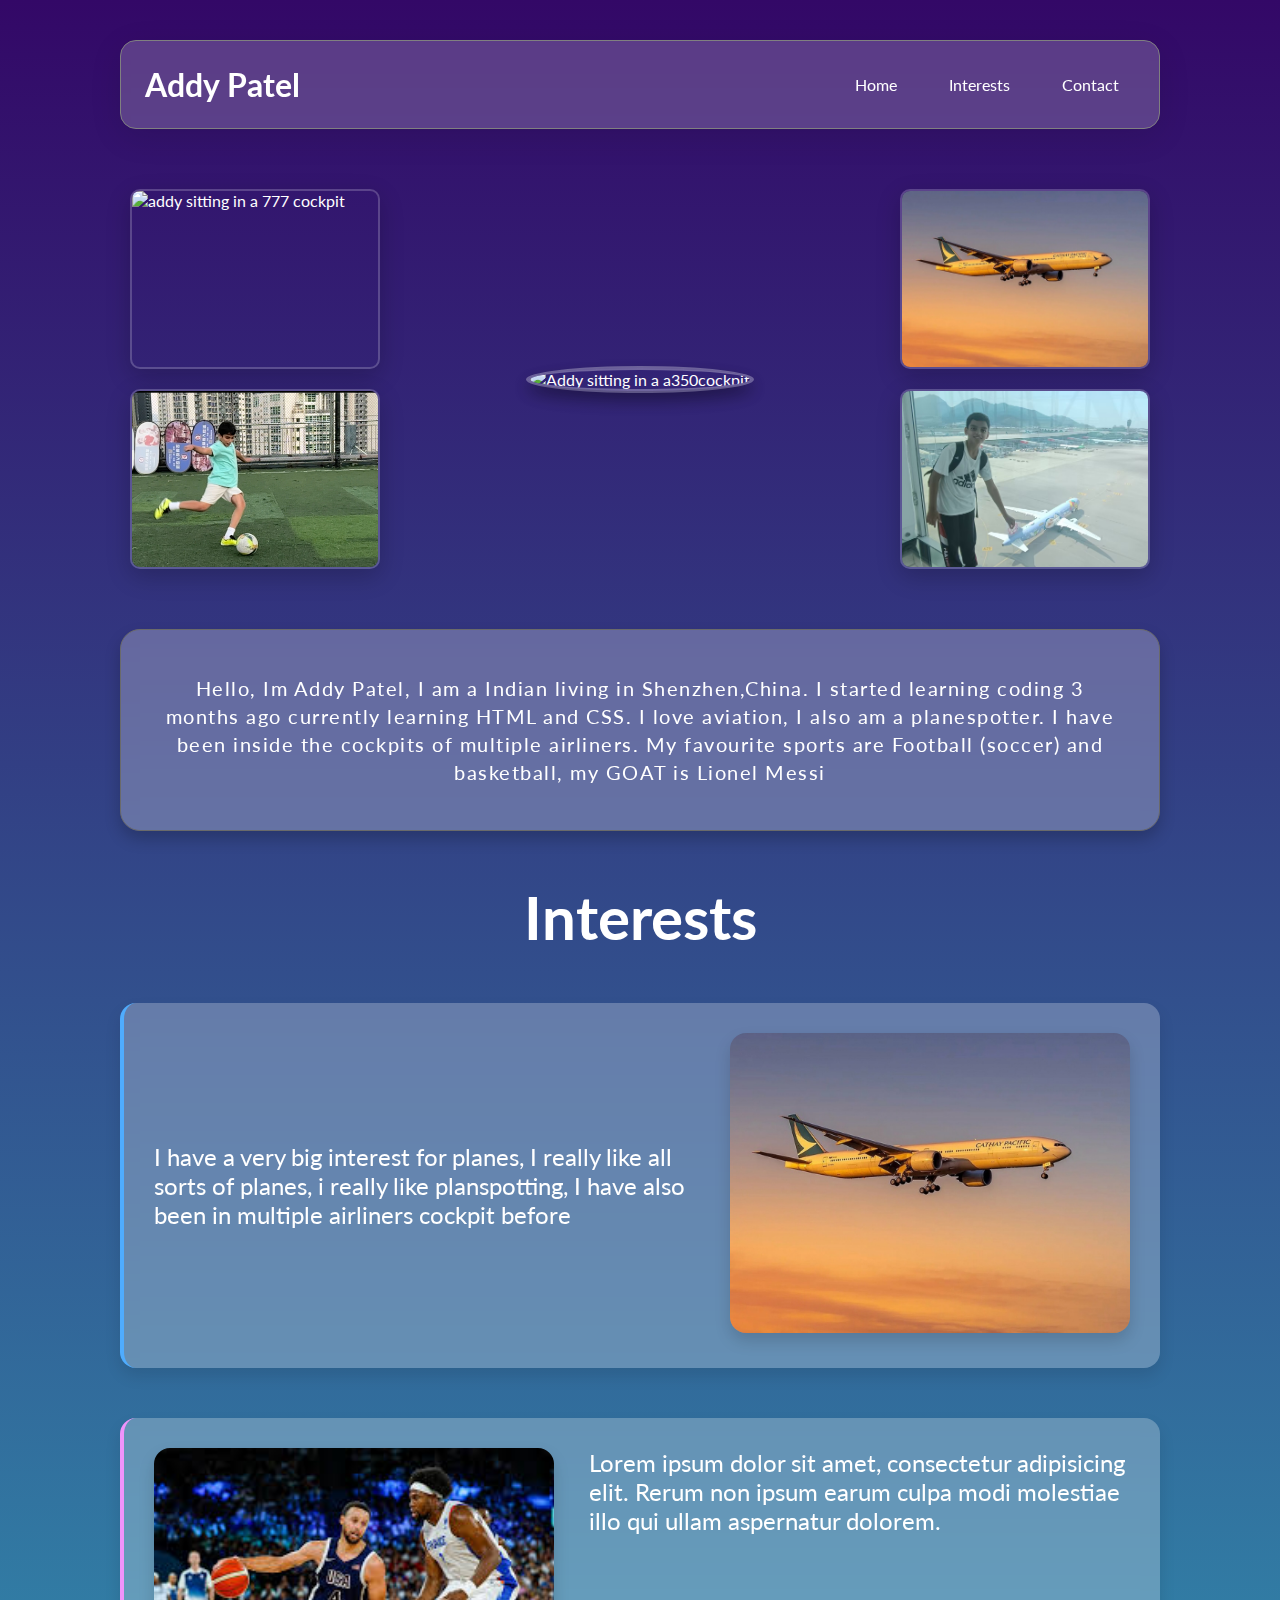
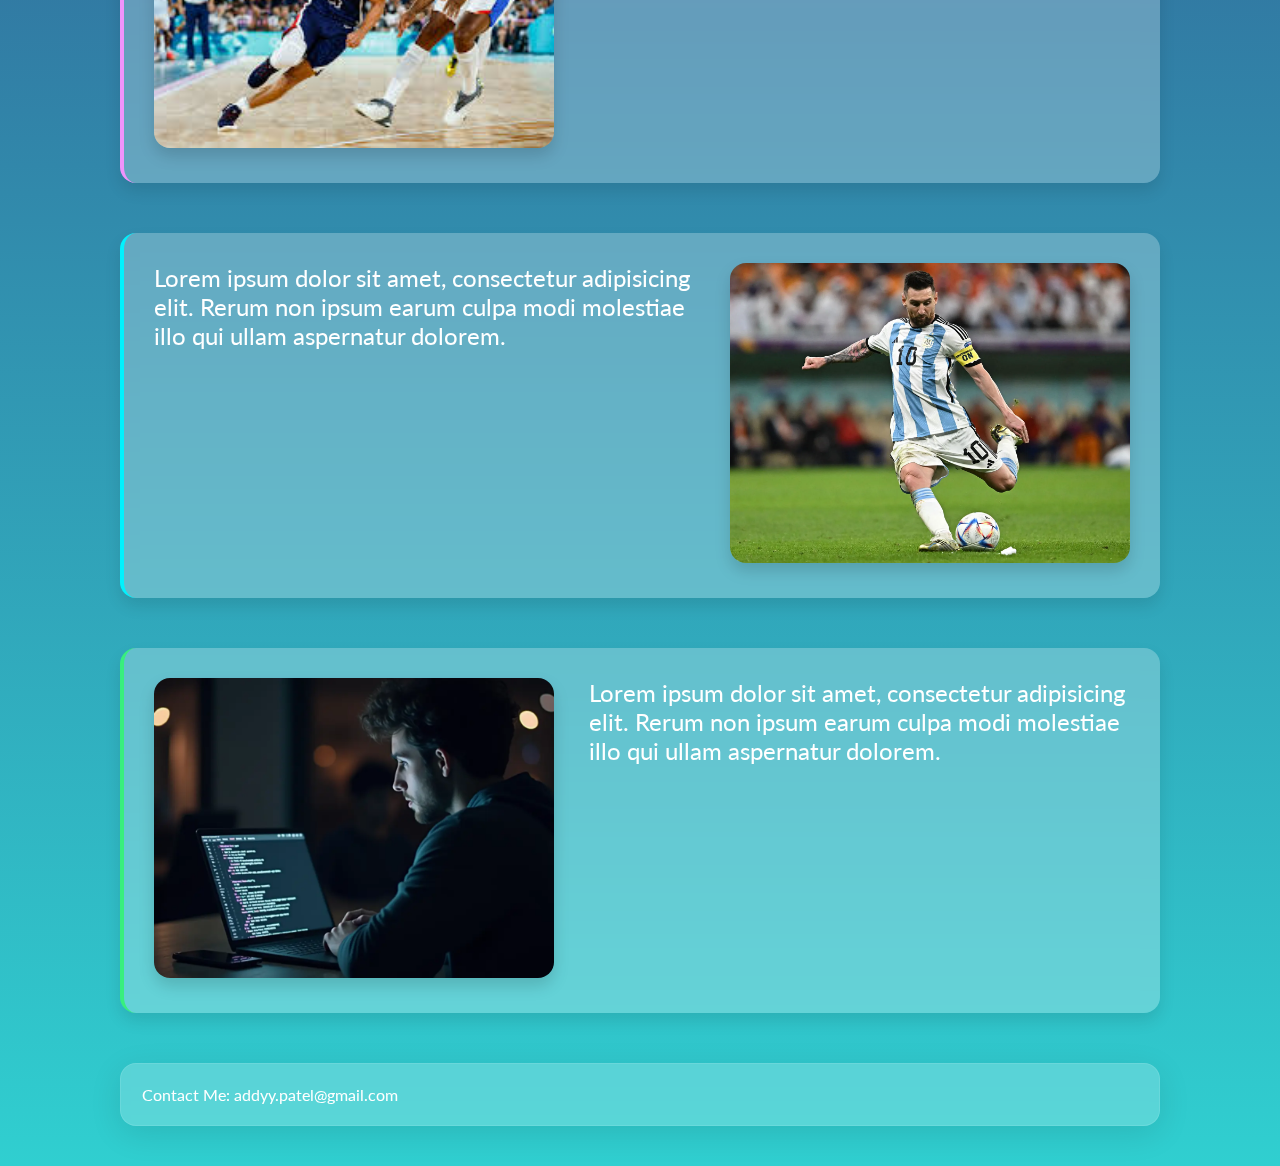
==== CODING-PORTFOLIO/index.html @ 6c1fec14 "Add files via upload" ====
<!DOCTYPE html>
<html lang="en">
  <head>
    <meta charset="UTF-8" />
    <meta name="viewport" content="width=device-width, initial-scale=1.0" />
    <link rel="stylesheet" href="css/styles.css" />
    <title>Addy Patel's Portfolio</title>
    <link
      rel="stylesheet"
      href="https://cdnjs.cloudflare.com/ajax/libs/font-awesome/6.7.1/css/all.min.css"
      integrity="sha512-5Hs3dF2AEPkpNAR7UiOHba+lRSJNeM2ECkwxUIxC1Q/FLycGTbNapWXB4tP889k5T5Ju8fs4b1P5z/iB4nMfSQ=="
      crossorigin="anonymous"
      referrerpolicy="no-referrer"
    />
  </head>
  <body>
    <div class="container">
      <header class="header">
        <h1>Addy Patel</h1>
        <nav>
          <ul class="nav-bar">
            <li>
              <a href="#home">Home</a>
            </li>
            <li>
              <a href="#interests">Interests</a>
            </li>

            <li>
              <a href="#contact">Contact</a>
            </li>
          </ul>
        </nav>
      </header>
      <main>
        <section>
          <div>
            <div class="images">
              <div class="interests-images-1">
                <img
                  src="/images/777cockpit.JPG"
                  alt="addy sitting in a 777 cockpit"
                />
                <img
                  src="/images/football.jpg"
                  alt="Addy Shooting a football"
                />
              </div>
              <div class="profile-picture">
                <img
                  class="profile-picture"
                  width="300"
                  height="300"
                  src="/images/a350cockpit.JPG"
                  alt="Addy sitting in a a350cockpit"
                />
              </div>
              <div class="interests-images-2">
                <img
                  src="/images/planespotting.JPG"
                  alt="cathay 777 landing at hong kong"
                />
                <img
                  src="/images/hkg-airport.JPG"
                  alt="Addy pretending to hold a plane"
                />
              </div>
            </div>
            <div class="about-me">
              <p>
                Hello, Im Addy Patel, I am a Indian living in Shenzhen,China. I
                started learning coding 3 months ago currently learning HTML and
                CSS. I love aviation, I also am a planespotter. I have been
                inside the cockpits of multiple airliners. My favourite sports
                are Football (soccer) and basketball, my GOAT is Lionel Messi
              </p>
            </div>
          </div>
        </section>
        <section class="interest-section">
          <h1>Interests</h1>
          <div class="aviation-interest">
            <p>
              I have a very big interest for planes, I really like all sorts of
              planes, i really like planspotting, I have also been in multiple
              airliners cockpit before
            </p>
            <div class="aviation-image">
              <img
                src="/images/planespotting.JPG"
                alt="cathay777 landing in hkg"
              />
            </div>
          </div>
          <div class="basketball-interest">
            <div class="basketball-image">
              <img
                src="/images/steph-curry-playing-bball.jpeg"
                alt="Steph Curry playing Basketball in the olympics"
              />
            </div>
            <p>
              Lorem ipsum dolor sit amet, consectetur adipisicing elit. Rerum
              non ipsum earum culpa modi molestiae illo qui ullam aspernatur
              dolorem.
            </p>
          </div>
          <div class="football-interest">
            <p>
              Lorem ipsum dolor sit amet, consectetur adipisicing elit. Rerum
              non ipsum earum culpa modi molestiae illo qui ullam aspernatur
              dolorem.
            </p>
            <div class="football-image">
              <img
                src="/images/messi-playing-football.webp"
                alt="Messi Shooting a football"
              />
            </div>
          </div>
          <div class="coding-interest">
            <div class="coding-image">
              <img src="/images/person-coding.webp" alt="Person coding " />
            </div>
            <p>
              Lorem ipsum dolor sit amet, consectetur adipisicing elit. Rerum
              non ipsum earum culpa modi molestiae illo qui ullam aspernatur
              dolorem.
            </p>
          </div>
        </section>
      </main>
      <footer>
        <div class="footer-content">
          <div>
            <p>
              Contact Me:
              <a href="mailto:addyy.patel@gmail.com" class="email-link"></a
              >addyy.patel@gmail.com
            </p>
          </div>
          <div class="social-media-icons">
            <a href="#"><i class="fa-brands fa-instagram"></i></a>
            <a href="#"><i class="fa-brands fa-youtube"></i></a>
            <a href="#"><i class="fa-brands fa-github"></i></a>
          </div>
        </div>
      </footer>
    </div>
  </body>
</html>
---- CODING-PORTFOLIO/css/styles.css ----
@import url("https://fonts.googleapis.com/css2?family=Lato:ital,wght@0,100;0,300;0,400;0,700;0,900;1,100;1,300;1,400;1,700;1,900&family=Poppins:ital,wght@0,100;0,200;0,300;0,400;0,500;0,600;0,700;0,800;0,900;1,100;1,200;1,300;1,400;1,500;1,600;1,700;1,800;1,900&display=swap");
* {
  padding: 0;
  margin: 0;
  box-sizing: border-box;
}
body {
  font-family: "Lato", sans-serif;
  color: white;
  background: linear-gradient(to top, #30cfd0 0%, #330867 100%) no-repeat
    center/cover;
  min-height: 100vh;
}
.container {
  margin: 0 auto;
  max-width: 1200px;
  padding: 40px 80px;
}
a {
  text-decoration: none;
  color: white;
}
a:hover {
  color: rgb(247, 225, 225);
  text-decoration: underline;
}
ul {
  list-style: none;
}
.header {
  display: flex;
  justify-content: space-between;
  align-items: center;
  padding: 24px;
  border: 1px solid grey;
  border-radius: 16px;
  box-shadow: 0 8px 32px rgba(0, 0, 0, 0.1);
  backdrop-filter: blur(5px);
  background: rgba(255, 255, 255, 0.2);
}
.nav-bar a:hover {
  background-color: rgba(255, 255, 255, 0.3);
  color: white;
  border: 1px solid rgba(255, 255, 255, 0.25);
  border-radius: 8px;
  box-shadow: 0 8px 32px rgba(0, 0, 0, 0.1);
}
.nav-bar a {
  padding: 8px 16px;
}
.nav-bar {
  display: flex;
  gap: 20px;
}
.images {
  display: flex;
  justify-content: space-between;
  align-items: center;
  margin-top: 50px;
  margin-bottom: 50px;
}
.profile-picture {
  border-radius: 50%;
  object-fit: cover;
  object-position: center;
  border: 2px solid rgba(255, 255, 255, 0.3);
  box-shadow: 0 8px 16px rgba(0, 0, 0, 0.2);
}
.profile-picture:hover {
  transform: scale(1.05);
}
.interests-images-1 {
  display: flex;
  flex-direction: column;
}
.interests-images-1 img:hover {
  transform: scale(1.05);
}
.interests-images-2 {
  display: flex;
  flex-direction: column;
}
.interests-images-2 img:hover {
  transform: scale(1.05);
}
.interests-images-2 img {
  margin: 10px;
  width: 250px;
  border-radius: 10px;
  height: 180px;
  object-fit: cover;
  object-position: center;
  border: 2px solid rgba(255, 255, 255, 0.2);
  box-shadow: 0 8px 24px rgba(0, 0, 0, 0.2);
}

.interests-images-1 img {
  margin: 10px;
  width: 250px;
  border-radius: 10px;
  height: 180px;
  object-fit: cover;
  object-position: center;
  border: 2px solid rgba(255, 255, 255, 0.2);
  box-shadow: 0 8px 24px rgba(0, 0, 0, 0.2);
}
.about-me {
  display: flex;
  justify-content: center;
  align-items: center;
  padding: 24px;
  border: 1px solid rgb(106, 106, 106);
  border-radius: 20px;
  background: rgba(255, 255, 255, 0.25);
  backdrop-filter: blur(8px);
  box-shadow: 0 8px 16px rgba(0, 0, 0, 0.2);
}
.about-me p {
  font-size: 20px;
  line-height: 1.4;
  font-weight: medium;
  text-align: center;
  letter-spacing: 1px;
  margin: 20px;
  letter-spacing: 1.5px;
}
.interest-section {
  margin: 50px 0;
}
.interest-section h1 {
  font-size: 60px;
  font-weight: bold;
  text-align: center;
}
.aviation-interest:hover {
  transform: translateY(-5px);
  box-shadow: 0 8px 36px rgba(0, 0, 0, 0.15);
}
.aviation-interest {
  display: flex;
  flex-direction: row;
  justify-content: center;
  align-items: center;
  margin-top: 50px;
  gap: 35px;
  font-size: 24px;
  background: rgba(255, 255, 255, 0.25);
  backdrop-filter: blur(8px);
  box-shadow: 0 8px 16px rgba(0, 0, 0, 0.1);
  padding: 30px;
  border-radius: 16px;
}
.aviation-image img {
  width: 400px;
  height: 300px;
  object-fit: cover;
  object-position: center;
  border-radius: 16px;
  box-shadow: 0 8px 16px rgba(0, 0, 0, 0.15);
}
.aviation-interest {
  border-left: 4px solid #4facfe;
}
.basketball-interest:hover {
  transform: translateY(-5px);
  box-shadow: 0 8px 36px rgba(0, 0, 0, 0.15);
}
.basketball-interest {
  display: flex;
  margin-top: 50px;
  gap: 35px;
  font-size: 24px;
  background: rgba(255, 255, 255, 0.25);
  backdrop-filter: blur(8px);
  box-shadow: 0 8px 16px rgba(0, 0, 0, 0.1);
  padding: 30px;
  border-radius: 16px;
}
.basketball-image img {
  width: 400px;
  height: 300px;
  object-fit: cover;
  object-position: center;
  border-radius: 16px;
  box-shadow: 0 8px 16px rgba(0, 0, 0, 0.15);
}
.basketball-interest {
  border-left: 4px solid #f093fb;
}
.football-interest:hover {
  transform: translateY(-5px);
  box-shadow: 0 8px 36px rgba(0, 0, 0, 0.15);
}
.football-interest {
  display: flex;
  margin-top: 50px;
  gap: 35px;
  font-size: 24px;
  background: rgba(255, 255, 255, 0.25);
  backdrop-filter: blur(8px);
  box-shadow: 0 8px 16px rgba(0, 0, 0, 0.1);
  padding: 30px;
  border-radius: 16px;
}
.football-image img {
  width: 400px;
  height: 300px;
  object-fit: cover;
  object-position: center;
  border-radius: 16px;
  box-shadow: 0 8px 16px rgba(0, 0, 0, 0.15);
}
.football-interest {
  border-left: 4px solid #00f2fe;
}
.coding-interest:hover {
  transform: translateY(-5px);
  box-shadow: 0 8px 36px rgba(0, 0, 0, 0.15);
}
.coding-interest {
  display: flex;
  margin-top: 50px;
  gap: 35px;
  font-size: 24px;
  background: rgba(255, 255, 255, 0.25);
  backdrop-filter: blur(8px);
  box-shadow: 0 8px 16px rgba(0, 0, 0, 0.1);
  padding: 30px;
  border-radius: 16px;
}

.coding-image img {
  width: 400px;
  height: 300px;
  object-fit: cover;
  object-position: center;
  border-radius: 16px;
  box-shadow: 0 8px 16px rgba(0, 0, 0, 0.15);
}
.coding-interest {
  border-left: 4px solid #38ef7d;
}
.footer-content {
  display: flex;
  justify-content: space-between;
  align-items: center;
  margin-top: 40px;
  padding: 21px;
  border: 1px solid rgba(255, 255, 255, 0.1);
  border-radius: 16px;
  box-shadow: 0 8px 32px rgba(0, 0, 0, 0.1);
  backdrop-filter: blur(5px);
  background: rgba(255, 255, 255, 0.2);
}
.social-media-icons a i {
  font-size: 25px;
  text-shadow: 0 2px 4px rgba(0, 0, 0, 0.2);
}
.social-media-icons {
  display: flex;
  gap: 20px;
}
.social-media-icons a i:hover {
  transform: scale(1.2) rotate(5deg);
}
.email-link {
  color: rgba(255, 255, 255, 0.9);
}
.email-link:hover {
  text-decoration: underline;
  color: white;
}
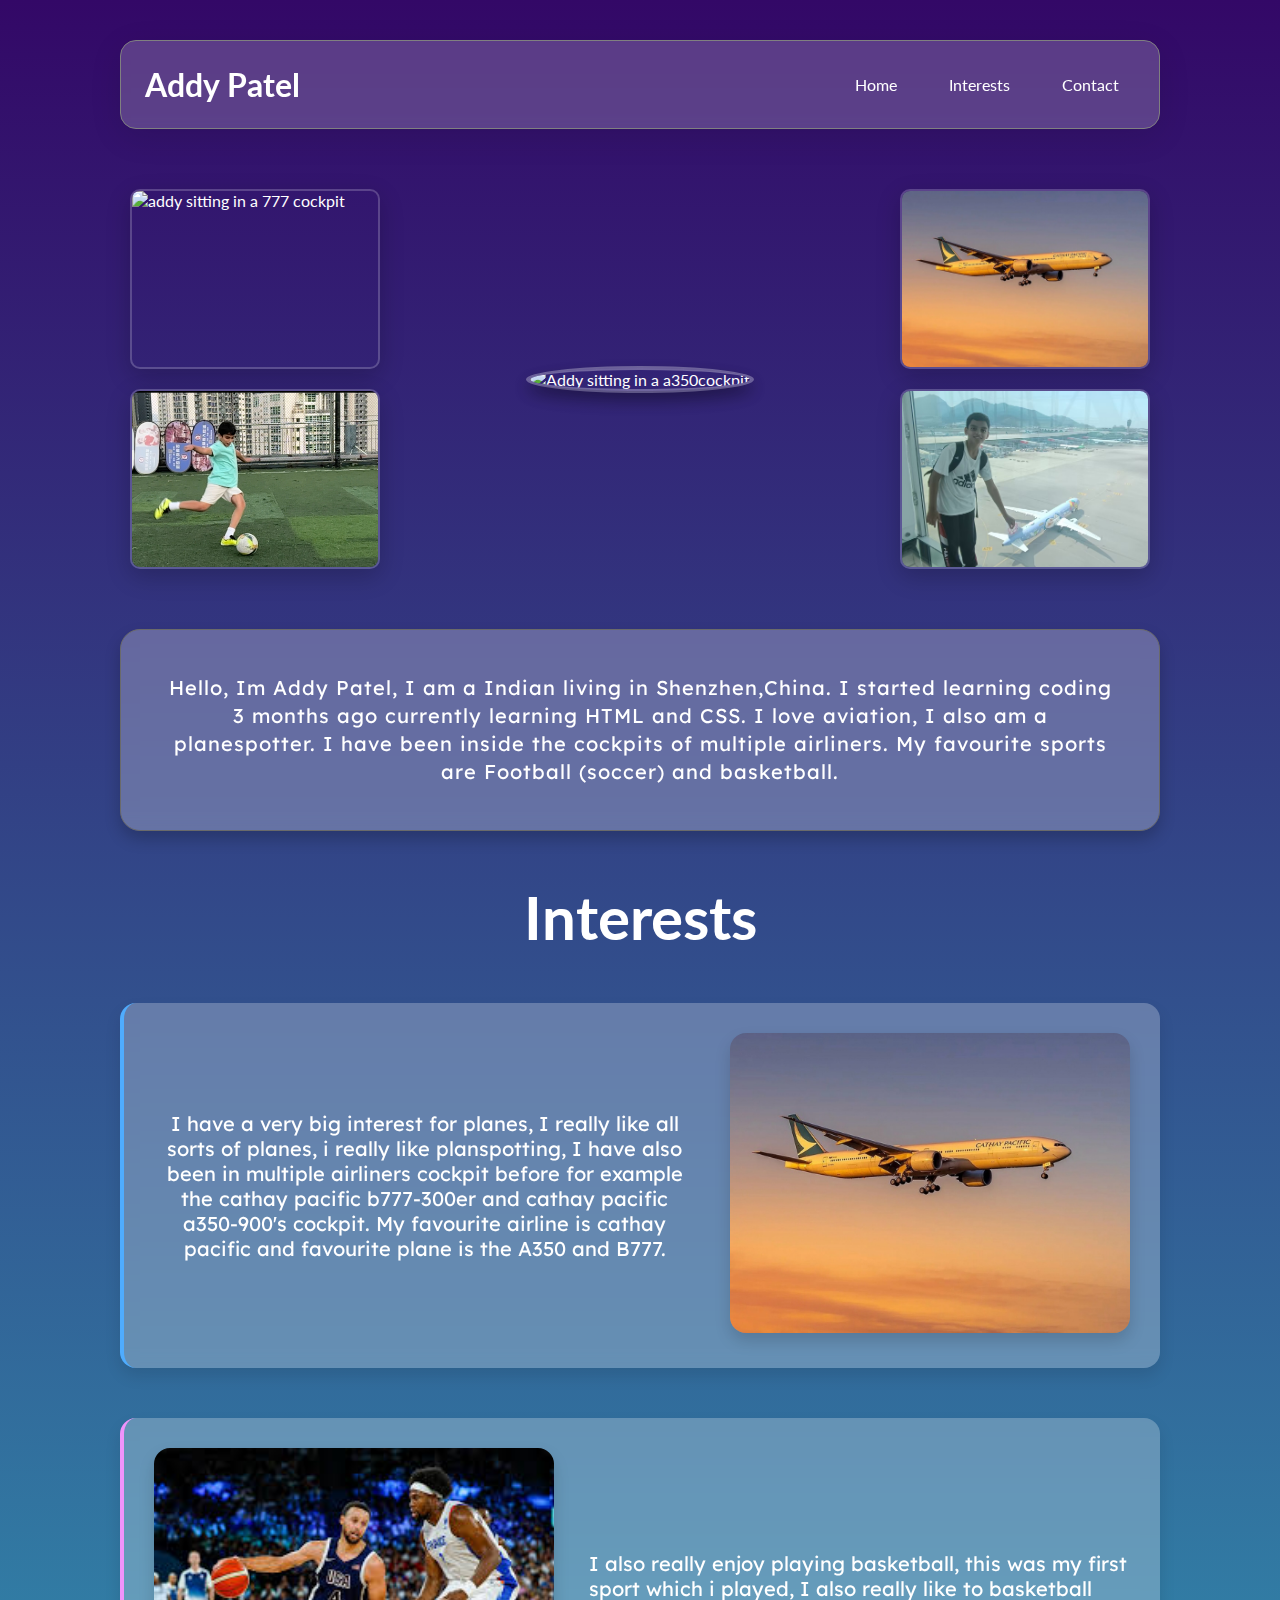
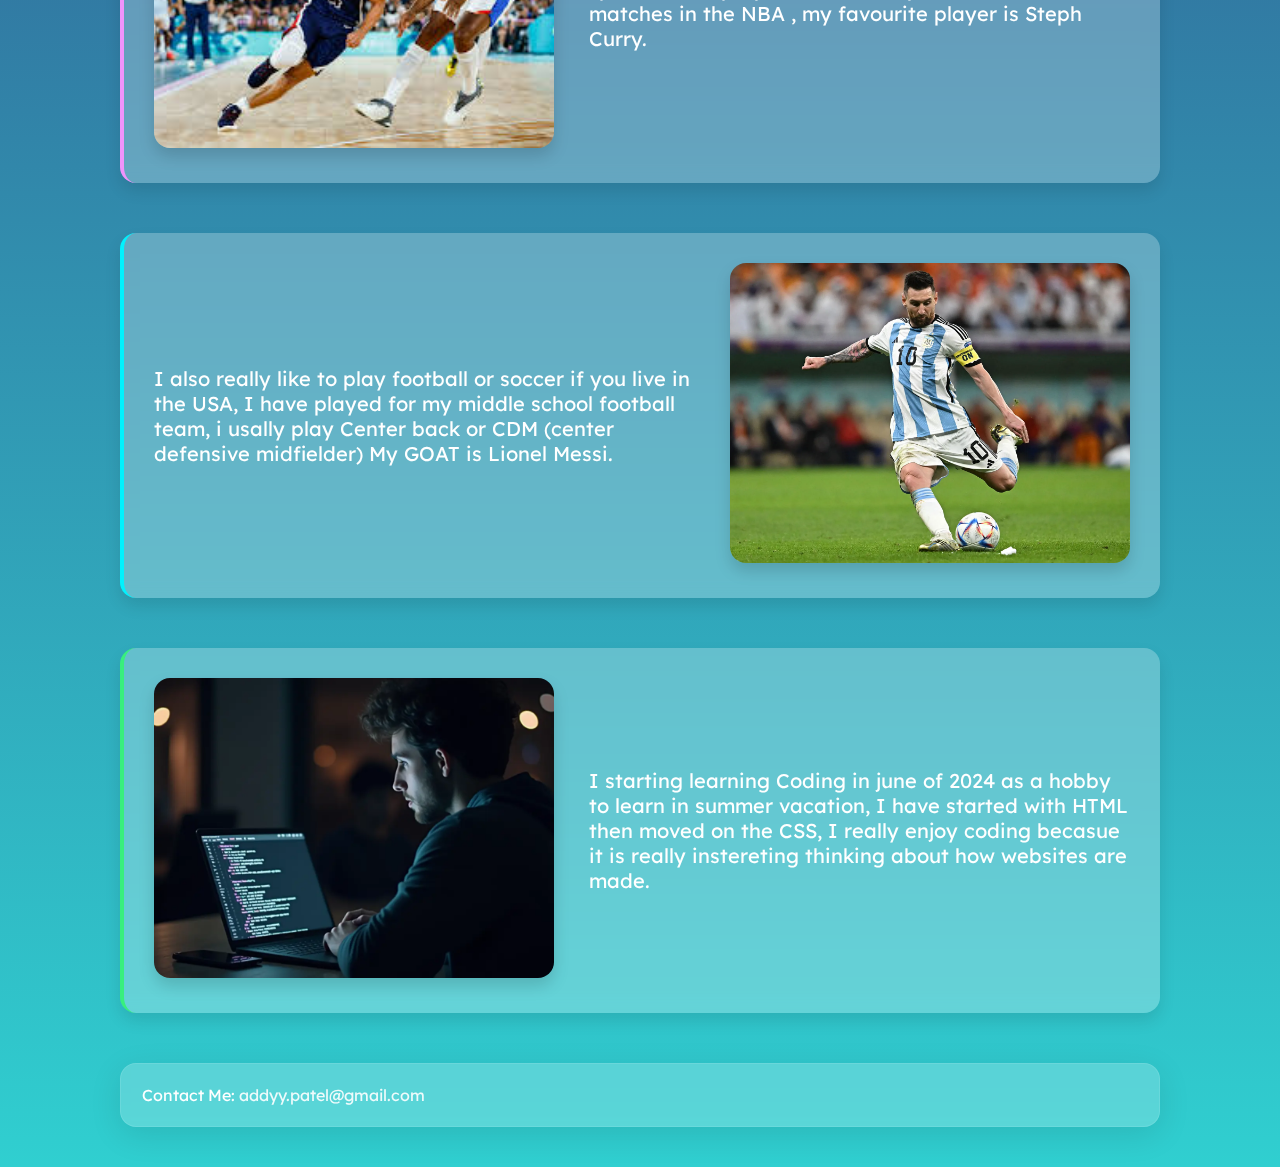
==== commit c9802867: "Add files via upload" ====
--- a/CODING-PORTFOLIO/index.html
+++ b/CODING-PORTFOLIO/index.html
@@ -33,7 +33,7 @@
         </nav>
       </header>
       <main>
-        <section>
+        <section id="home">
           <div>
             <div class="images">
               <div class="interests-images-1">
@@ -72,18 +72,20 @@
                 started learning coding 3 months ago currently learning HTML and
                 CSS. I love aviation, I also am a planespotter. I have been
                 inside the cockpits of multiple airliners. My favourite sports
-                are Football (soccer) and basketball, my GOAT is Lionel Messi
+                are Football (soccer) and basketball.
               </p>
             </div>
           </div>
         </section>
-        <section class="interest-section">
+        <section class="interest-section" id="interests">
           <h1>Interests</h1>
           <div class="aviation-interest">
             <p>
               I have a very big interest for planes, I really like all sorts of
               planes, i really like planspotting, I have also been in multiple
-              airliners cockpit before
+              airliners cockpit before for example the cathay pacific b777-300er
+              and cathay pacific a350-900's cockpit. My favourite airline is
+              cathay pacific and favourite plane is the A350 and B777.
             </p>
             <div class="aviation-image">
               <img
@@ -100,16 +102,17 @@
               />
             </div>
             <p>
-              Lorem ipsum dolor sit amet, consectetur adipisicing elit. Rerum
-              non ipsum earum culpa modi molestiae illo qui ullam aspernatur
-              dolorem.
+              I also really enjoy playing basketball, this was my first sport
+              which i played, I also really like to basketball matches in the
+              NBA , my favourite player is Steph Curry.
             </p>
           </div>
           <div class="football-interest">
             <p>
-              Lorem ipsum dolor sit amet, consectetur adipisicing elit. Rerum
-              non ipsum earum culpa modi molestiae illo qui ullam aspernatur
-              dolorem.
+              I also really like to play football or soccer if you live in the
+              USA, I have played for my middle school football team, i usally
+              play Center back or CDM (center defensive midfielder) My GOAT is
+              Lionel Messi.
             </p>
             <div class="football-image">
               <img
@@ -123,26 +126,34 @@
               <img src="/images/person-coding.webp" alt="Person coding " />
             </div>
             <p>
-              Lorem ipsum dolor sit amet, consectetur adipisicing elit. Rerum
-              non ipsum earum culpa modi molestiae illo qui ullam aspernatur
-              dolorem.
+              I starting learning Coding in june of 2024 as a hobby to learn in
+              summer vacation, I have started with HTML then moved on the CSS, I
+              really enjoy coding becasue it is really instereting thinking
+              about how websites are made.
             </p>
           </div>
         </section>
       </main>
-      <footer>
+      <footer id="contact">
         <div class="footer-content">
           <div>
             <p>
               Contact Me:
-              <a href="mailto:addyy.patel@gmail.com" class="email-link"></a
-              >addyy.patel@gmail.com
+              <a href="mailto:addyy.patel@gmail.com" class="email-link"
+                >addyy.patel@gmail.com</a
+              >
             </p>
           </div>
           <div class="social-media-icons">
-            <a href="#"><i class="fa-brands fa-instagram"></i></a>
-            <a href="#"><i class="fa-brands fa-youtube"></i></a>
-            <a href="#"><i class="fa-brands fa-github"></i></a>
+            <a href="https://www.instagram.com/addy_is_not_sus/" target="_blank"
+              ><i class="fa-brands fa-instagram"></i
+            ></a>
+            <a href="https://www.youtube.com/@aviationlover5869" target="_blank"
+              ><i class="fa-brands fa-youtube"></i
+            ></a>
+            <a href="https://github.com/AddyDaGOAT" target="_blank"
+              ><i class="fa-brands fa-github"></i
+            ></a>
           </div>
         </div>
       </footer>
--- a/CODING-PORTFOLIO/css/styles.css
+++ b/CODING-PORTFOLIO/css/styles.css
@@ -1,4 +1,4 @@
-@import url("https://fonts.googleapis.com/css2?family=Lato:ital,wght@0,100;0,300;0,400;0,700;0,900;1,100;1,300;1,400;1,700;1,900&family=Poppins:ital,wght@0,100;0,200;0,300;0,400;0,500;0,600;0,700;0,800;0,900;1,100;1,200;1,300;1,400;1,500;1,600;1,700;1,800;1,900&display=swap");
+@import url("https://fonts.googleapis.com/css2?family=Lato:ital,wght@0,100;0,300;0,400;0,700;0,900;1,100;1,300;1,400;1,700;1,900&family=Lexend:wght@100..900&family=Poppins:ital,wght@0,100;0,200;0,300;0,400;0,500;0,600;0,700;0,800;0,900;1,100;1,200;1,300;1,400;1,500;1,600;1,700;1,800;1,900&display=swap");
 * {
   padding: 0;
   margin: 0;
@@ -11,6 +11,9 @@
     center/cover;
   min-height: 100vh;
 }
+html {
+  scroll-behavior: smooth;
+}
 .container {
   margin: 0 auto;
   max-width: 1200px;
@@ -83,6 +86,7 @@
 .interests-images-2 img:hover {
   transform: scale(1.05);
 }
+.interests-images-1 img,
 .interests-images-2 img {
   margin: 10px;
   width: 250px;
@@ -94,16 +98,6 @@
   box-shadow: 0 8px 24px rgba(0, 0, 0, 0.2);
 }
 
-.interests-images-1 img {
-  margin: 10px;
-  width: 250px;
-  border-radius: 10px;
-  height: 180px;
-  object-fit: cover;
-  object-position: center;
-  border: 2px solid rgba(255, 255, 255, 0.2);
-  box-shadow: 0 8px 24px rgba(0, 0, 0, 0.2);
-}
 .about-me {
   display: flex;
   justify-content: center;
@@ -122,7 +116,7 @@
   text-align: center;
   letter-spacing: 1px;
   margin: 20px;
-  letter-spacing: 1.5px;
+  font-family: "lexend", sans-serif;
 }
 .interest-section {
   margin: 50px 0;
@@ -143,12 +137,15 @@
   align-items: center;
   margin-top: 50px;
   gap: 35px;
-  font-size: 24px;
-  background: rgba(255, 255, 255, 0.25);
-  backdrop-filter: blur(8px);
-  box-shadow: 0 8px 16px rgba(0, 0, 0, 0.1);
-  padding: 30px;
-  border-radius: 16px;
+  text-align: center;
+
+  background: rgba(255, 255, 255, 0.25);
+  backdrop-filter: blur(8px);
+  box-shadow: 0 8px 16px rgba(0, 0, 0, 0.1);
+  padding: 30px;
+  border-radius: 16px;
+  font-family: "Lexend", sans-serif;
+  font-size: 20px;
 }
 .aviation-image img {
   width: 400px;
@@ -160,6 +157,8 @@
 }
 .aviation-interest {
   border-left: 4px solid #4facfe;
+  font-family: "Lexend", sans-serif;
+  font-size: 20px;
 }
 .basketball-interest:hover {
   transform: translateY(-5px);
@@ -169,12 +168,13 @@
   display: flex;
   margin-top: 50px;
   gap: 35px;
-  font-size: 24px;
-  background: rgba(255, 255, 255, 0.25);
-  backdrop-filter: blur(8px);
-  box-shadow: 0 8px 16px rgba(0, 0, 0, 0.1);
-  padding: 30px;
-  border-radius: 16px;
+  font-size: 20px;
+  background: rgba(255, 255, 255, 0.25);
+  backdrop-filter: blur(8px);
+  box-shadow: 0 8px 16px rgba(0, 0, 0, 0.1);
+  padding: 30px;
+  border-radius: 16px;
+  font-family: "Lexend", sans-serif;
 }
 .basketball-image img {
   width: 400px;
@@ -186,6 +186,8 @@
 }
 .basketball-interest {
   border-left: 4px solid #f093fb;
+  font-family: "Lexend", sans-serif;
+  font-size: 20px;
 }
 .football-interest:hover {
   transform: translateY(-5px);
@@ -195,12 +197,13 @@
   display: flex;
   margin-top: 50px;
   gap: 35px;
-  font-size: 24px;
-  background: rgba(255, 255, 255, 0.25);
-  backdrop-filter: blur(8px);
-  box-shadow: 0 8px 16px rgba(0, 0, 0, 0.1);
-  padding: 30px;
-  border-radius: 16px;
+  font-size: 20px;
+  background: rgba(255, 255, 255, 0.25);
+  backdrop-filter: blur(8px);
+  box-shadow: 0 8px 16px rgba(0, 0, 0, 0.1);
+  padding: 30px;
+  border-radius: 16px;
+  font-family: "Lexend", sans-serif;
 }
 .football-image img {
   width: 400px;
@@ -212,6 +215,8 @@
 }
 .football-interest {
   border-left: 4px solid #00f2fe;
+  font-family: "Lexend", sans-serif;
+  font-size: 20px;
 }
 .coding-interest:hover {
   transform: translateY(-5px);
@@ -221,12 +226,13 @@
   display: flex;
   margin-top: 50px;
   gap: 35px;
-  font-size: 24px;
-  background: rgba(255, 255, 255, 0.25);
-  backdrop-filter: blur(8px);
-  box-shadow: 0 8px 16px rgba(0, 0, 0, 0.1);
-  padding: 30px;
-  border-radius: 16px;
+  font-size: 20px;
+  background: rgba(255, 255, 255, 0.25);
+  backdrop-filter: blur(8px);
+  box-shadow: 0 8px 16px rgba(0, 0, 0, 0.1);
+  padding: 30px;
+  border-radius: 16px;
+  font-family: "Lexend", sans-serif;
 }
 
 .coding-image img {
@@ -251,6 +257,7 @@
   box-shadow: 0 8px 32px rgba(0, 0, 0, 0.1);
   backdrop-filter: blur(5px);
   background: rgba(255, 255, 255, 0.2);
+  font-family: "Lexend", sans-serif;
 }
 .social-media-icons a i {
   font-size: 25px;
@@ -270,3 +277,18 @@
   text-decoration: underline;
   color: white;
 }
+.basketball-interest p {
+  display: flex;
+  justify-content: center;
+  align-items: center;
+}
+.football-interest {
+  display: flex;
+  justify-content: center;
+  align-items: center;
+}
+.coding-interest {
+  display: flex;
+  justify-content: center;
+  align-items: center;
+}
